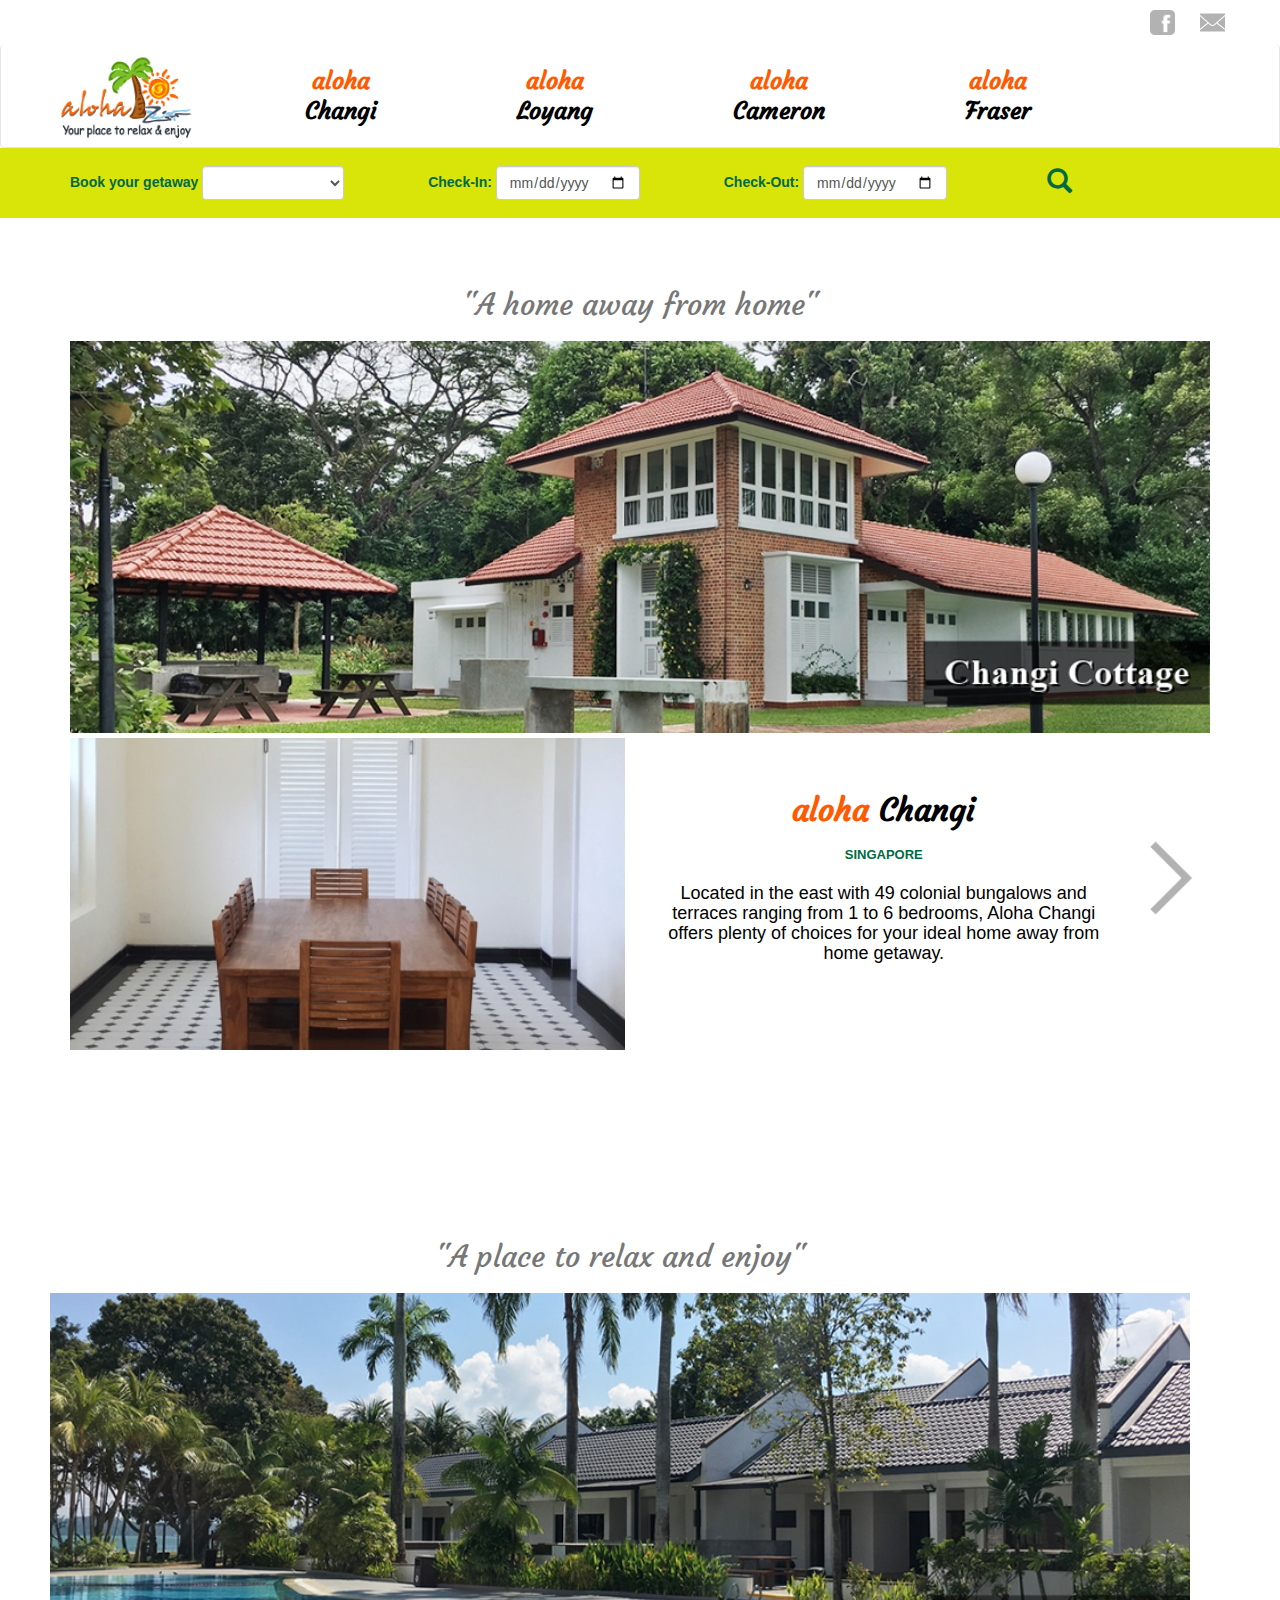
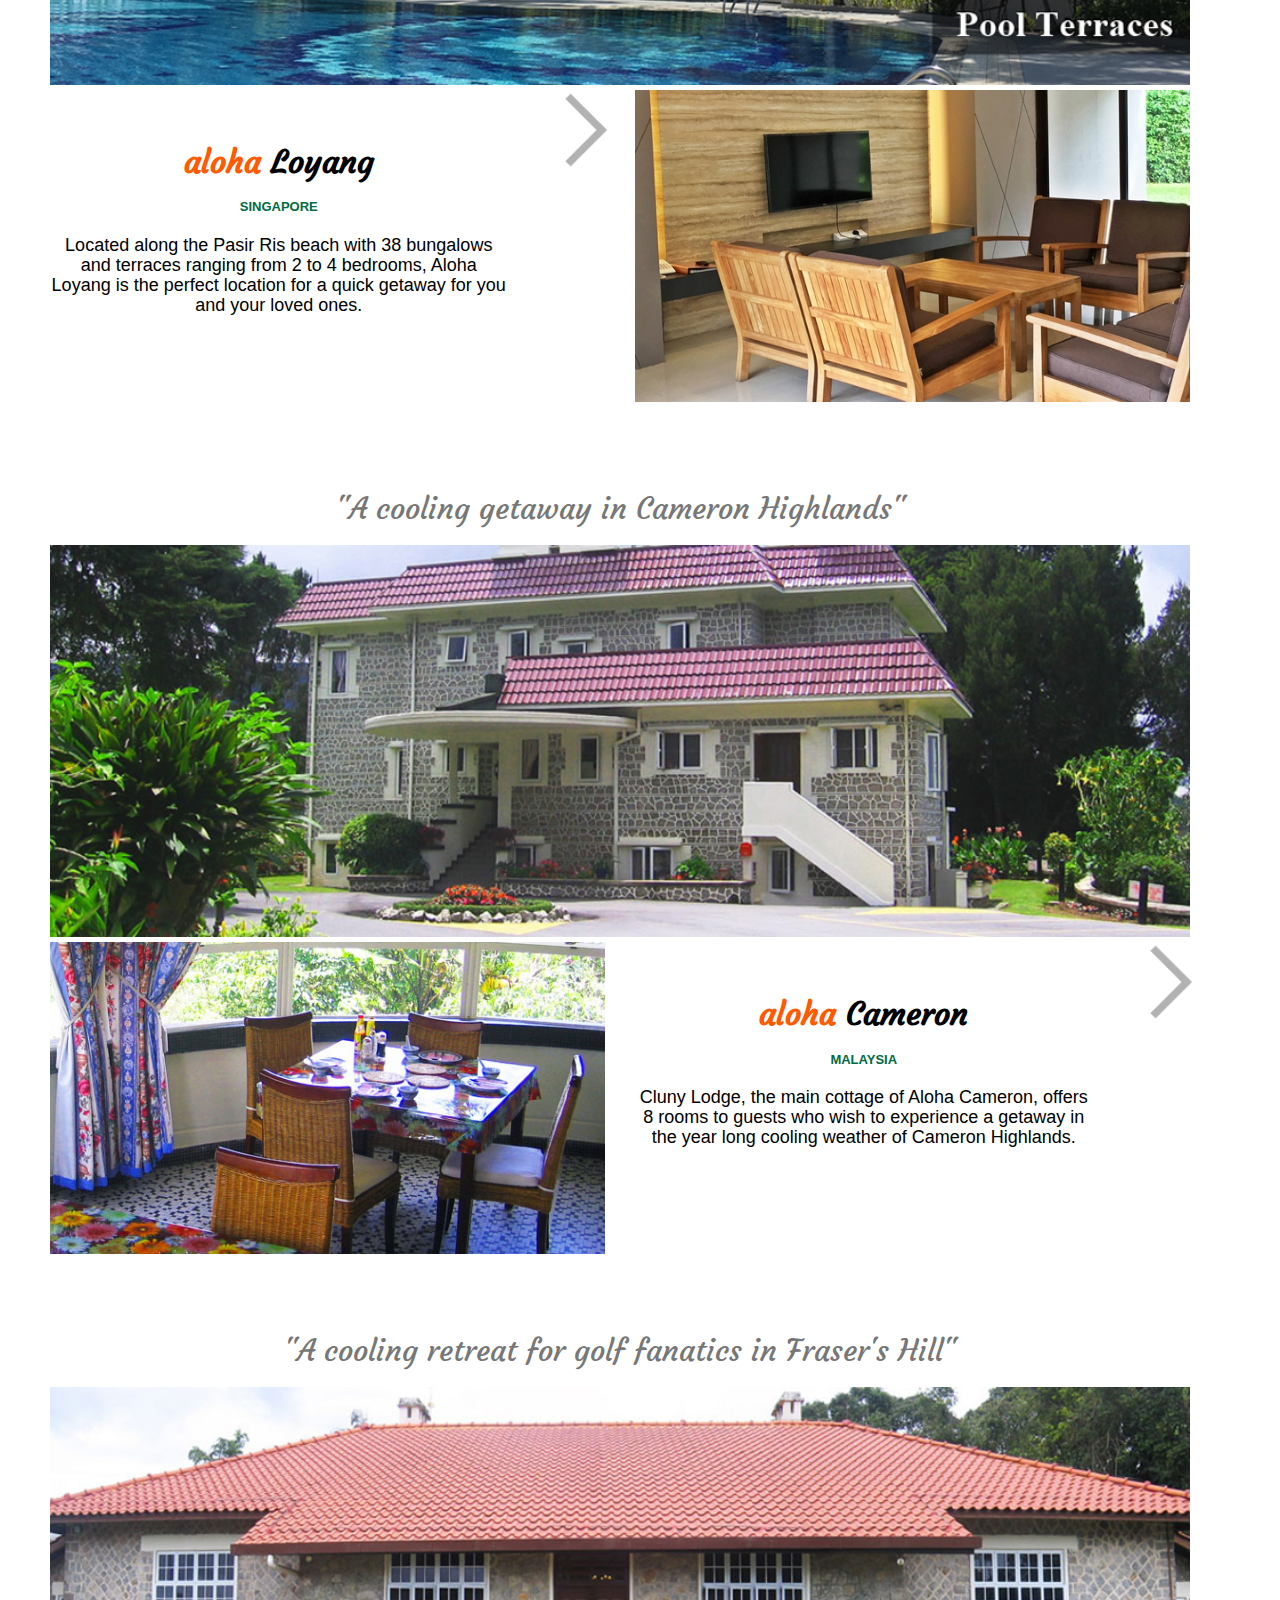
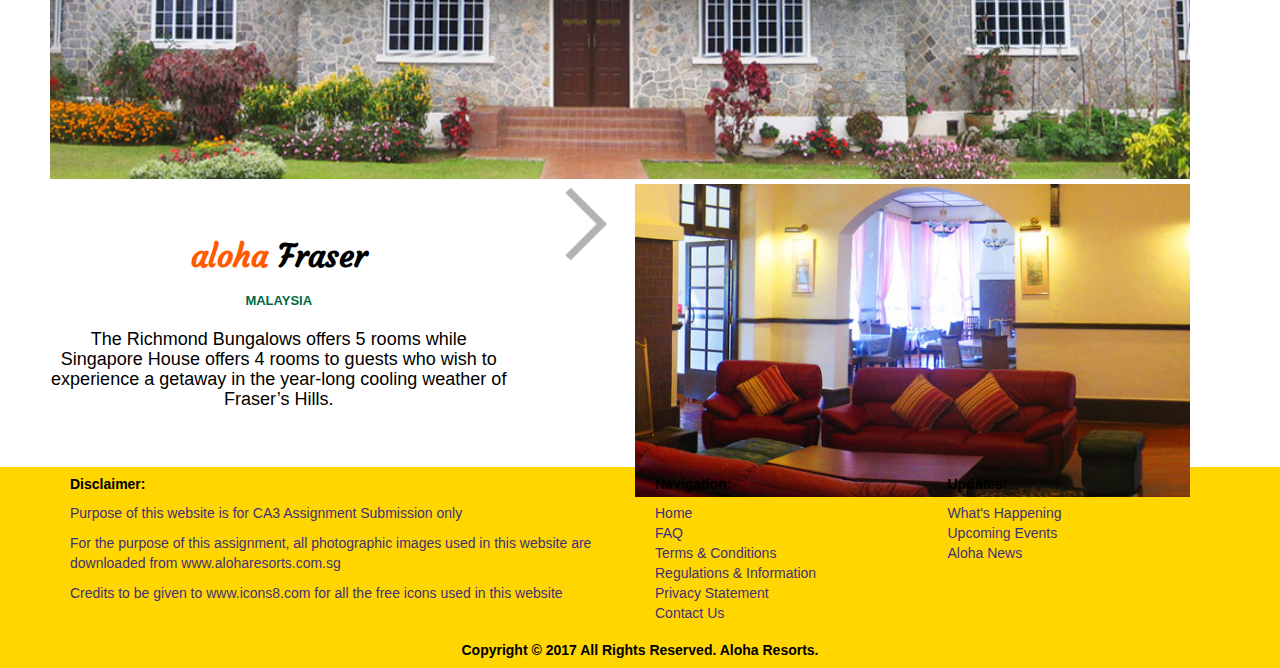
==== index.html @ 64ebc6ac "Initial commit" ====
﻿<!DOCTYPE html>
<html lang="en">
	<head>
    	<meta charset="utf-8">
    	<meta http-equiv="X-UA-Compatible" content="IE=edge">
    	<meta name="viewport" content="width=device-width, initial-scale=1">
    	<!--
    		Author: 	Stephanie Ang
    		Completed:  20 Aug 2017
    		Notes: 		Assignment 3
    	-->
    	<title>aloha...your place to relax &amp; enjoy</title>
    	<!-- Bootstrap CSS -->
    	<link href="bootstrap/css/bootstrap.min.css" rel="stylesheet">
		<!-- Custom CSS -->
    	<link href="includes/css/styles.css" rel="stylesheet">
		<!-- Font Awesome CSS -->
    	<link href="font-awesome/css/font-awesome.min.css" rel="stylesheet">
        <link href="https://fonts.googleapis.com/css?family=Courgette" rel="stylesheet">
        <link rel="shortcut icon" href="images/favicon.png">
        <link rel="apple-touch-icon" href="images/apple-touch-icon.png">
        <link rel="icon" sizes="192x192" href="images/android.png">
 	</head>
 	<body>
        <!-- Social Media Icons on top -->
        <div class="container" id="social-media-icon-top">
           <ul class="navbar-nav navbar-right">
                <li><a href="https://www.facebook.com/pages/Aloha-Loyang-Seaview-Bungalow/203583413002008" target="_blank"><img src="images/Icon-Facebook.png" width="25px" height="auto"></a></li>
                <li><a href="#modial-contact-us" role="button" data-toggle="modal"><img src="images/Icon-Message.png" width="25px" height="auto"></a></li>
            </ul>
        </div>
        <!-- Navigation Bar & Logo -->
        <nav class="navbar navbar-default">
            <div class="container">
                <div class="navbar-header">
                    <button type="button" class="navbar-toggle collapsed" data-toggle="collapse" data-target="#bs-example-navbar-collapse-1" aria-expanded="false">
                    <span class="sr-only">Toggle navigation</span>
                    <span class="icon-bar"></span>
                    <span class="icon-bar"></span>
                    <span class="icon-bar"></span>
                    </button>
                    <a class="navbar-brand" href="#">
                        <img src="images/Logo.png" alt="Logo">
                    </a>
                </div>
                <div class="collapse navbar-collapse" id="bs-example-navbar-collapse-1">
                    <ul class="nav navbar-nav">
                        <li><a href="sub_changi.html"><span>aloha</span><br>Changi</a></li>
                        <li><a href="sub_loyang.html"><span>aloha</span><br>Loyang</a></li>
                        <li><a href="sub_cameron.html"><span>aloha</span><br>Cameron</a></li>
                        <li><a href="sub_fraser.html"><span>aloha</span><br>Fraser</a></li>
                    </ul>
                </div>
            </div>
        </nav>
        <!-- Chalet Booking Panel -->
        <div class="container-fluid" id="booking-panel">
            <div class="container">
                <form class="form-inline">
                    <div class="form-group">
                        <label for="ResortName">Book your getaway</label>
                        <br class="visible-sm">
                        <select class="form-control">
                            <option></option>
                            <option>aloha Changi</option>
                            <option>aloha Loyang</option>
                            <option>aloha Cameron</option>
                            <option>aloha Fraser</option>
                        </select>
                    </div>
                    <div class="form-group">
                        <label for="Check-in">Check-In:</label>
                        <br class="visible-sm">
                        <input type="date" class="form-control" id="Check-In">
                    </div>
                    <div class="form-group">
                        <label for="Check-in">Check-Out:</label>
                        <br class="visible-sm">
                        <input type="date" class="form-control" id="Check-Out">
                    </div>
                    <button type="submit" class="btn btn-default btn-lg">
                        <span class="glyphicon glyphicon-search"></span>
                    </button>
                </form>
            </div>
        </div>
        <!-- Social Media & Phone Icons (Visible on small mobile devices) -->
        <div class="container-fluid visible-xs">
            <ul class="list-unstyled mobile-icons-header-homepage">
                <li><a href="https://www.facebook.com/pages/Aloha-Loyang-Seaview-Bungalow/203583413002008" target="_blank"><img src="images/Icon-Facebook.png" height="50px" width="auto"></a></li>
                <li><a href="#modial-contact-us" role="button" data-toggle="modal"><img src="images/Icon-Message.png" width="50px" height="auto"></a></li>
                <li><a href="#"><img src="images/Icon-Phone.png" height="50px" width="auto"></a></li>
            </ul>
        </div>
        <!-- Social Media & Phone Icons (Visible on tablets, 768px and up) -->
        <div class="container visible-sm">
            <ul class="list-unstyled mobile-icons-header">
                <li><a href="https://www.facebook.com/pages/Aloha-Loyang-Seaview-Bungalow/203583413002008" target="_blank"><img src="images/Icon-Facebook.png" height="35px" width="auto"></a></li>
                <li><a href="#modial-contact-us" role="button" data-toggle="modal"><img src="images/Icon-Message.png" width="35px" height="auto"></a></li>
            </ul>
        </div>
        <!-- Contact Us Form in a "Mondial Window" -->
        <div class="modal fade" id="modial-contact-us" tabindex="-1" role="dialog">
            <div class="modal-dialog" role="document">
                <div class="modal-content">
                    <div class="modal-header">
                        <button type="button" class="close" data-dismiss="modal" aria-label="close"><span aria-hidden="true">&times;</span></button>
                        <h4 class="modal-title">Contact Us</h4>
                    </div>
                    <div class="modal-body">
                         <form class="contact-form" action="results.html">
                            <fieldset class="contactinfo">
                               <label for="nameinput" class="control-label">
                                  Name
                                  <input class="form-control" type="text" name="name" id="nameinput" placeholder="First & Last Name" required>
                               </label><br>
                               <label for="emailinput" class="control-label">
                                  Email
                                  <input class="form-control" type="email" name="email" id="emailinput" placeholder="address@example.com" required>
                               </label><br>
                               <label for="phoneinput" class="control-label">
                                    Phone
                                    <input class="form-control" type="tel" name="phone" id="phoneinput" placeholder="+65-12345678" required>
                               </label><br>
                            </fieldset>
                            <fieldset class="additionalinfo">
                               <label for="other-info" class="control-label">
                                  Message<br>
                                  <textarea class="form-control" name="other-info" id="other-info" rows="5" cols="50" required></textarea>
                               </label>
                            </fieldset>
                            <fieldset class="submitbutton">
                                <button type="submit" class="btn btn-info">Send</button>
                            </fieldset>
                         </form>
                    </div>
                    <hr>
                    <div class="feedback-preview">
                        <div class="row">
                           <div class="col-sm-3">
                              <p>To: </p>
                           </div>
                           <div class="col-sm-9">
                              <p>Aloha Loyang &amp; Resorts Headquarters</p>
                           </div>
                        </div>
                        <div class="row">
                           <div class="col-sm-3">
                              <p>From:</p>
                           </div>
                           <div class="col-sm-9">
                              <p class="feedback-from"></p>
                           </div>
                        </div>
                        <div class="row">
                            <div class="col-sm-3">
                                <p>Email:</p>
                            </div>
                            <div class="col-sm-9">
                                <p class="feedback-email"></p>
                           </div>
                        </div>
                        <div class="row">
                            <div class="col-sm-3">
                                <p>Phone:</p>
                            </div>
                            <div class="col-sm-9">
                                <p class="feedback-phone"></p>
                            </div>
                        </div>
                        <div class="row">
                            <div class="col-sm-3">
                                <p>Message:</p>
                            </div>
                            <div class="col-sm-9">
                                <p class="feedback-content"></p>
                            </div>
                        </div>
                    </div>
                </div>
            </div>
        </div> <!-- end of Contact Us Form in a "Mondial Window" -->
        <!-- Start of Homepage Body -->
        <div class="container Homepage" id="Homepage-Changi">
            <div class="row">
                <div class="col-xs-12">
                    <h2 class="text-center">"A home away from home"</h2>
                </div>
                <div class="col-xs-12">
                    <img src="images/Homepage_ChangiMain.jpg" width="100%" height="auto" alt="Changi Cottage">
                </div>
                <div class="col-xs-6 hidden-xs" id="home-sub-image">
                    <img src="images/Homepage_ChangiSub.jpg" width="100%" height="auto" alt="Changi Cottage dining room">
                </div>
                <div class="col-xs-5 hidden-xs">
                    <h1 class="text-center"><span>aloha</span> Changi</h1>
                    <h4 class="text-center">SINGAPORE</h4>
                    <p class="text-center">Located in the east with 49 colonial bungalows and terraces ranging from 1 to 6 bedrooms, Aloha Changi offers plenty of choices for your ideal home away from home getaway.</p>
                </div>
                <div class="col-xs-10 visible-xs">
                    <h1 class="text-center"><span>aloha</span> Changi</h1>
                    <h4 class="text-center">SINGAPORE</h4>
                    <p class="text-center">Located in the east with 49 colonial bungalows and terraces ranging from 1 to 6 bedrooms, Aloha Changi offers plenty of choices for your ideal home away from home getaway.</p>
                </div>
                <div class="col-xs-1">
                    <a href="sub_changi.html"><img src="images/Icon-Arrow-Right.png">
                </div>
            </div>
        </div>
        <div class="container Homepage" id="Homepage-Loyang">
            <div class="row">
                <div class="col-xs-12">
                    <h2 class="text-center">"A place to relax and enjoy"</h2>
                </div>
                <div class="col-xs-12">
                    <img src="images/Homepage_LoyangMain.jpg" width="100%" height="auto" alt="Pool Terraces">
                </div>
                <div class="col-xs-5 hidden-xs">
                    <h1 class="text-center"><span>aloha</span> Loyang</h1>
                    <h4 class="text-center">SINGAPORE</h4>
                    <p class="text-center">Located along the Pasir Ris beach with 38 bungalows and terraces ranging from 2 to 4 bedrooms, Aloha Loyang is the perfect location for a quick getaway for you and your loved ones.</p>
                </div>
                <div class="col-xs-10 visible-xs">
                    <h1 class="text-center"><span>aloha</span> Loyang</h1>
                    <h4 class="text-center">SINGAPORE</h4>
                    <p class="text-center">Located along the Pasir Ris beach with 38 bungalows and terraces ranging from 2 to 4 bedrooms, Aloha Loyang is the perfect location for a quick getaway for you and your loved ones.</p>
                </div>
                <div class="col-xs-1">
                    <a href="sub_loyang.html"><img src="images/Icon-Arrow-Right.png">
                </div>
                <div class="col-xs-6 hidden-xs" id="home-sub-image">
                    <img src="images/Homepage_LoyangSub.jpg" width="100%" height="auto" alt="Pool Terraces living room">
                </div>
            </div>
        </div>
        <div class="container Homepage" id="Homepage-Cameron">
            <div class="row">
                <div class="col-xs-12">
                    <h2 class="text-center">"A cooling getaway in Cameron Highlands"</h2>
                </div>
                <div class="col-xs-12">
                    <img src="images/Homepage_CameronMain.jpg" width="100%" height="auto" alt="Cluny Lodge">
                </div>
                <div class="col-xs-6 hidden-xs" id="home-sub-image">
                    <img src="images/Homepage_CameronSub.jpg" width="100%" height="auto" alt="Cluny Lodge dining room">
                </div>
                <div class="col-xs-5 hidden-xs">
                    <h1 class="text-center"><span>aloha</span> Cameron</h1>
                    <h4 class="text-center">MALAYSIA</h4>
                    <p class="text-center">Cluny Lodge, the main cottage of Aloha Cameron, offers 8 rooms to guests who wish to experience a getaway in the year long cooling weather of Cameron Highlands.</p>
                </div>
                <div class="col-xs-10 visible-xs">
                    <h1 class="text-center"><span>aloha</span> Cameron</h1>
                    <h4 class="text-center">MALAYSIA</h4>
                    <p class="text-center">Cluny Lodge, the main cottage of Aloha Cameron, offers 8 rooms to guests who wish to experience a getaway in the year long cooling weather of Cameron Highlands.</p>
                </div>
                <div class="col-xs-1">
                    <a href="sub_cameron.html"><img src="images/Icon-Arrow-Right.png">
                </div>
            </div>
        </div>
        <div class="container Homepage" id="Homepage-Fraser">
            <div class="row">
                <div class="col-xs-12">
                    <h2 class="text-center">"A cooling retreat for golf fanatics in Fraser's Hill"</h2>
                </div>
                <div class="col-xs-12">
                    <img src="images/Homepage_FraserMain.jpg" width="100%" height="auto" alt="Singapore House">
                </div>
                <div class="col-xs-5 hidden-xs">
                    <h1 class="text-center"><span>aloha</span> Fraser</h1>
                    <h4 class="text-center">MALAYSIA</h4>
                    <p class="text-center">The Richmond Bungalows offers 5 rooms while Singapore House offers 4 rooms to guests who wish to experience a  getaway in the year-long cooling weather of Fraser’s Hills.</p>
                </div>
                <div class="col-xs-10 visible-xs">
                    <h1 class="text-center"><span>aloha</span> Fraser</h1>
                    <h4 class="text-center">MALAYSIA</h4>
                    <p class="text-center">The Richmond Bungalows offers 5 rooms while Singapore House offers 4 rooms to guests who wish to experience a  getaway in the year-long cooling weather of Fraser’s Hills.</p>
                </div>
                <div class="col-xs-1">
                    <a href="sub_fraser.html"><img src="images/Icon-Arrow-Right.png">
                </div>
                <div class="col-xs-6 hidden-xs" id="home-sub-image">
                    <img src="images/Homepage_FraserSub.jpg" width="100%" height="auto" alt="Singapore House living room">
                </div>
            </div>
        </div><!-- End of Homepage Body -->
        <footer class="container-fluid">
            <div class="container">
                <div class="row">
                    <div class="col-sm-6">
                        <h5>Disclaimer:</h5>
                        <p>Purpose of this website is for CA3 Assignment Submission only</p>
                        <p>For the purpose of this assignment, all photographic images used in this website are downloaded from www.aloharesorts.com.sg</p>
                        <p>Credits to be given to www.icons8.com for all the free icons used in this website</p>
                    </div>
                    <div class="col-sm-3">
                        <h5>Navigation:</h5>
                        <ul class="list-unstyled">
                            <li><a href="#">Home</a></li>
                            <li><a href="#">FAQ</a></li>
                            <li><a href="#">Terms &amp; Conditions</a></li>
                            <li><a href="#">Regulations &amp; Information</a></li>
                            <li><a href="#">Privacy Statement</a></li>
                            <li><a href="#">Contact Us</a></li>
                        </ul>
                    </div>
                    <div class="col-sm-3">
                        <h5>Updates:</h5>
                        <ul class="list-unstyled">
                            <li><a href="#">What's Happening</a></li>
                            <li><a href="#">Upcoming Events</a></li>
                            <li><a href="#">Aloha News</a></li>
                        </ul>
                    </div>
                </div>
                <div class="row" id="copyright">
                    <div class="col-xs-12">
                        <h5>Copyright &copy; 2017 All Rights Reserved. Aloha Resorts.</h5>
                    </div>
                </div>
            </div>
        </footer>
        <!-- jQuery (necessary for Bootstrap's JavaScript plugins) -->
        <script src="https://ajax.googleapis.com/ajax/libs/jquery/1.12.4/jquery.min.js"></script>
        <!-- Include all compiled plugins (below), or include individual files as needed -->
        <script src="bootstrap/js/bootstrap.min.js"></script>
	    <!-- Custom JS -->
	    <script src="includes/js/script.js"></script>
	</body>
</html>
---- includes/css/styles.css ----
/*
   My Custom CSS
   =============

   Author:    Stephanie Ang
   Completed: 20 Aug 2017
   Notes:     Assignment 3
*/


/* --------------------------------------
   Global Styles
   -------------------------------------- */
.alohaLoyang, .alohaChangi, .alohaFraser, .alohaCameron {
    margin: 50px auto;
    font-family: Helvetica, sans-serif;
}
h1 {
    font-family: Courgette, cursive;
    font-weight: bold;
    margin-bottom: 30px;
    font-size: 28px;
}
.circle-arrow-up span {
    font-size: 35px;
    color: #b2b2b2;
    margin: 20px 0 0 20px;
}
.img-with-border {
    border: 1px solid #b2b2b2;
}
#capacity li {
    margin-right: 10px;
}
#capacity i {
    color: #b2b2b2;
}


/* --------------------------------------
   Navbar
   -------------------------------------- */
.navbar {
    background-color: white;
    margin-bottom: 0;
}
.navbar-brand {
    padding: 0;
}
.navbar-brand img {
    height: 50px;
    width: auto;
   }
.navbar-default .navbar-nav li a {
   color: black;
   font-weight: bold;
   font-family: Courgette, cursive;
   text-align: center;
}
.navbar-default .navbar-nav span {
   color: #ff5a00;
}
.navbar-default .navbar-nav .active a {
    background-color: #d9e409;
    border-radius: 10px;
}
#social-media-icon-top {
   display: none;
}

/* Social Media & Phone Icons only visible on small mobile devices */

.visible-xs h1 {
    margin-bottom: 20px;
}
.visible-xs h1 span {
    color: #ff5a00;
}
.mobile-icons-header {
    margin: 0;
    padding: 10px 0 10px;
    border-top: 1px solid #b2b2b2;
    border-bottom: 1px solid #b2b2b2;
}
.mobile-icons-header-homepage {
    margin: 0;
    padding: 10px 0 10px;
    border-bottom: 1px solid #b2b2b2;
}
.mobile-icons-header li, .mobile-icons-header-homepage li  {
    display: inline-block;
    margin-right: 40px;
}


/* --------------------------------------
   Chalet Booking Panel
   -------------------------------------- */
#booking-panel {
    background-color: #d9e409;
    padding: 10px 0 10px 0;
    color: #006a44;
}
.form-inline button {
    background-color: #d9e409;
    border: none;
    color: #006a44;
}
.form-inline span {
    font-size: 25px;
}

/* --------------------------------------
   Page Navigation Panel with Icons
   -------------------------------------- */
.nav-pills a {
    margin: 10px 10px 0 0;
    font-family: Courgette, cursive;
    color: #777;
}

/* --------------------------------------
   Homepage
   -------------------------------------- */
.Homepage h1 {
    margin-top: 40px;
    margin-bottom: 20px;
    font-size: 32px;
    color: black;
}
.Homepage span {
    color: #ff5a00;
}
.Homepage h2 {
    margin-bottom: 20px;
    font-family: Courgette, cursive;
    color: #777;
}
.Homepage h4 {
    margin-bottom: 20px;
    font-weight: bold;
    color: #006a44;
}
.Homepage p {
    font-size: 18px;
    color: black;
}
.Homepage a {
    position: relative;
    top: 80px;
    right: 5px;
}
.Homepage .col-xs-1 img {
    height: 70px;
    width: auto;
}
#home-sub-image img {
    border-top: 5px solid white;
}
#Homepage-Changi {
    margin-top: 50px;
}
#Homepage-Loyang, #Homepage-Cameron {
    margin-top: 70px;
}
#Homepage-Fraser {
    margin-top: 60px;
    margin-bottom: 70px;
}

/* --------------------------------------
   Accordion (Accomodation Section)
   -------------------------------------- */
#accordion, #cluny-lodge {
    margin-top: 50px;
}
#accordion li, #cluny-lodge li {
    padding-bottom: 5px;
}
#accordion img, #cluny-lodge img, .carousel {
    margin-bottom: 20px;
}
#accordion h2, #cluny-lodge h2 {
    font-family: Courgette, cursive;
    color: #777;
    text-align: center;
    float: left;
}
#accordion h4, #cluny-lodge h4 {
    font-weight: bold;
    color: #006a44;
}
#accordion .panel-heading, #cluny-lodge .panel-heading {
    background-color: #d9e409;
}
.price-tag {
    margin-top: 10px;
    text-align: center;
    float: right;
}
.price-tag li {
    font-size: 30px;
    font-weight: bold;
    display: inline-block;
}
.price-tag li span {
    font-size: 20px;
    font-weight: bold;
}
.price-tag img {
    vertical-align: bottom;
}
.price-tag a {
    font-size: 20px;
    font-weight: bold;
    background-color: #d9e409;
}
#arrow-menu-up span {
    color: #b2b2b2;
    font-size: 30px;
    margin-top: 20px;
}

/* --------------------------------------
   Carousel
   -------------------------------------- */

/* --------------------------------------
  Modal Form & Validation
  -------------------------------------- */
.feedback-preview .col-sm-3 p {
    margin-left: 15px;
    font-weight: bold;
}
.feedback-preview .col-sm-9 p {
    margin-left: 15px;
}
.feedback-preview, .submitbutton {
    display: none;
}
.show {
    display: block;
}

/* --------------------------------------
   Facilities Section
   -------------------------------------- */
#resort-facilities {
    margin-bottom: 40px;
}
#facilities {
    margin-top: 50px;
}
#facilities h4 {
    font-family: Courgette, cursive;
    font-weight: bold;
    margin-top: 25px;
}

/* --------------------------------------
   Resort Map, Location & Shuttlebus Section
   -------------------------------------- */
#resort-map {
    margin-top: 50px;
}
#resort-location {
    margin-top: 50px;
}
#shuttle-bus {
    margin-top: 50px;
}
.alohaFraser h6, .alohaCameron h6 {
    font-size: 15px;
    text-decoration: underline;
    margin-top: 20px;
}

/* --------------------------------------
   Footer
   -------------------------------------- */
footer {
    background-color: #ffd600;
}
footer h5 {
    color: black;
    font-weight: bold;
}
footer p, footer a {
    color: #3F3075;
}
#copyright {
    text-align: center;
}
#resort-location h3 {
    margin: 20px 0 20px 5px;
    font-weight: bold;
    font-size: 20px;
}
#resort-location h4 {
    margin: 25px 0 25px 5px;
    font-weight: bold;
}
#resort-location p {
    margin-left: 5px;
}

/* --------------------------------------
   Media Queries
   -------------------------------------- */

/* Extra small devices (phones, less than 768px) */
/* No media query since this is the default in Bootstrap */

/* Small devices (tablets, 768px and up) */
@media (min-width: 768px) {
    /*  Navigation Bar & Logo  */
    .navbar {
        margin-top: 10px;
        border-top: none;
    }
    .navbar-brand img {
        height: 80px;
        width: auto;
        margin-right: 25px;
    }
   .navbar-default .navbar-nav li a {
        margin: 6px 25px;
        font-size: 20px;
        line-height: 25px;
        display: inline-block;
    }
    /* Chalet Booking Panel */
    .form-inline div {
        margin-right: 40px;
    }
    /* Social Media Icons on top */
    .mobile-icons-header {
        padding: 10px 0 0 0;
        border-top: none;
        border-bottom: none;
    }
    /* Homepage */
    .Homepage h1 {
        margin-top: 30px;
        margin-bottom: 10px;
        font-size: 25px;
    }
    .Homepage h2 {
        font-size: 26px;
    }
    .Homepage h4 {
        font-size: 13px;
        margin-bottom: 10px;
    }
    .Homepage p {
        line-height: 20px;
        font-size: 15px;
    }
    .Homepage a {
        top: 80px;
        right: 20px;
    }
    .Homepage .col-xs-1 img {
        height: 55px;
        width: auto;
    }
    #Homepage-Changi {
        margin-top: 20px;
    }
    /* Accordion */
    #accordion h2 {
        float: none;
    }
    .price-tag {
        margin-top: 80px;
        float: none;
    }
    .circle-arrow-up span {
        font-size: 50px;
        margin: 30px 0 0 20px;
    }
    #resort-location h3 {
        margin-top: 10px;
    }
    #resort-location iframe {
        width: 100%;
        height: 450px;
    }
}


/* Medium devices (desktops, 992px and up) */
@media (min-width: 992px) {
    /*  Navigation Bar & Logo  */
    .navbar {
        border-top: none;
    }
    .navbar-brand img {
        height: 100px;
        width: auto;
        margin-right: 40px;
    }
   .navbar-default .navbar-nav li a {
        font-size: 24px;
        line-height: 30px;
        margin: 6px 30px;
    }
    /* Social Media Icons on top */
    #social-media-icon-top {
        display: block;
    }
    #social-media-icon-top ul {
        list-style-type: none;
    }
    #social-media-icon-top li {
        padding: 10px 0 0 25px;
    }
    /* Chalet Booking Panel */
    .form-inline div {
        margin-right: 30px;
    }
    /* Homepage */
    .Homepage h1 {
        margin-top: 40px;
        margin-bottom: 20px;
        font-size: 32px;
    }
    .Homepage h2 {
        font-size: 30px;
    }
    .Homepage h4 {
        margin-bottom: 20px;
    }
    .Homepage p {
        font-size: 18px;
    }
    .Homepage a {
        top: 100px;
        right: 20px;
    }
    .Homepage .col-xs-1 img {
        height: 70px;
        width: auto;
    }
    #Homepage-Changi {
        margin-top: 50px;
    }
    /* Accordion */
    .price-tag {
        margin-top: 140px;
    }


/* Large devices (large desktops, 1200px and up) */
@media (min-width: 1200px) {
    .navbar-default .navbar-nav li a {
         margin: 6px 55px;
     }
     .form-inline div {
        margin-right: 80px;
     }
     .Homepage h1 {
     margin-top: 60px;
    }
    .Homepage .col-xs-1 img {
        height: 90px;
        width: auto;
    }
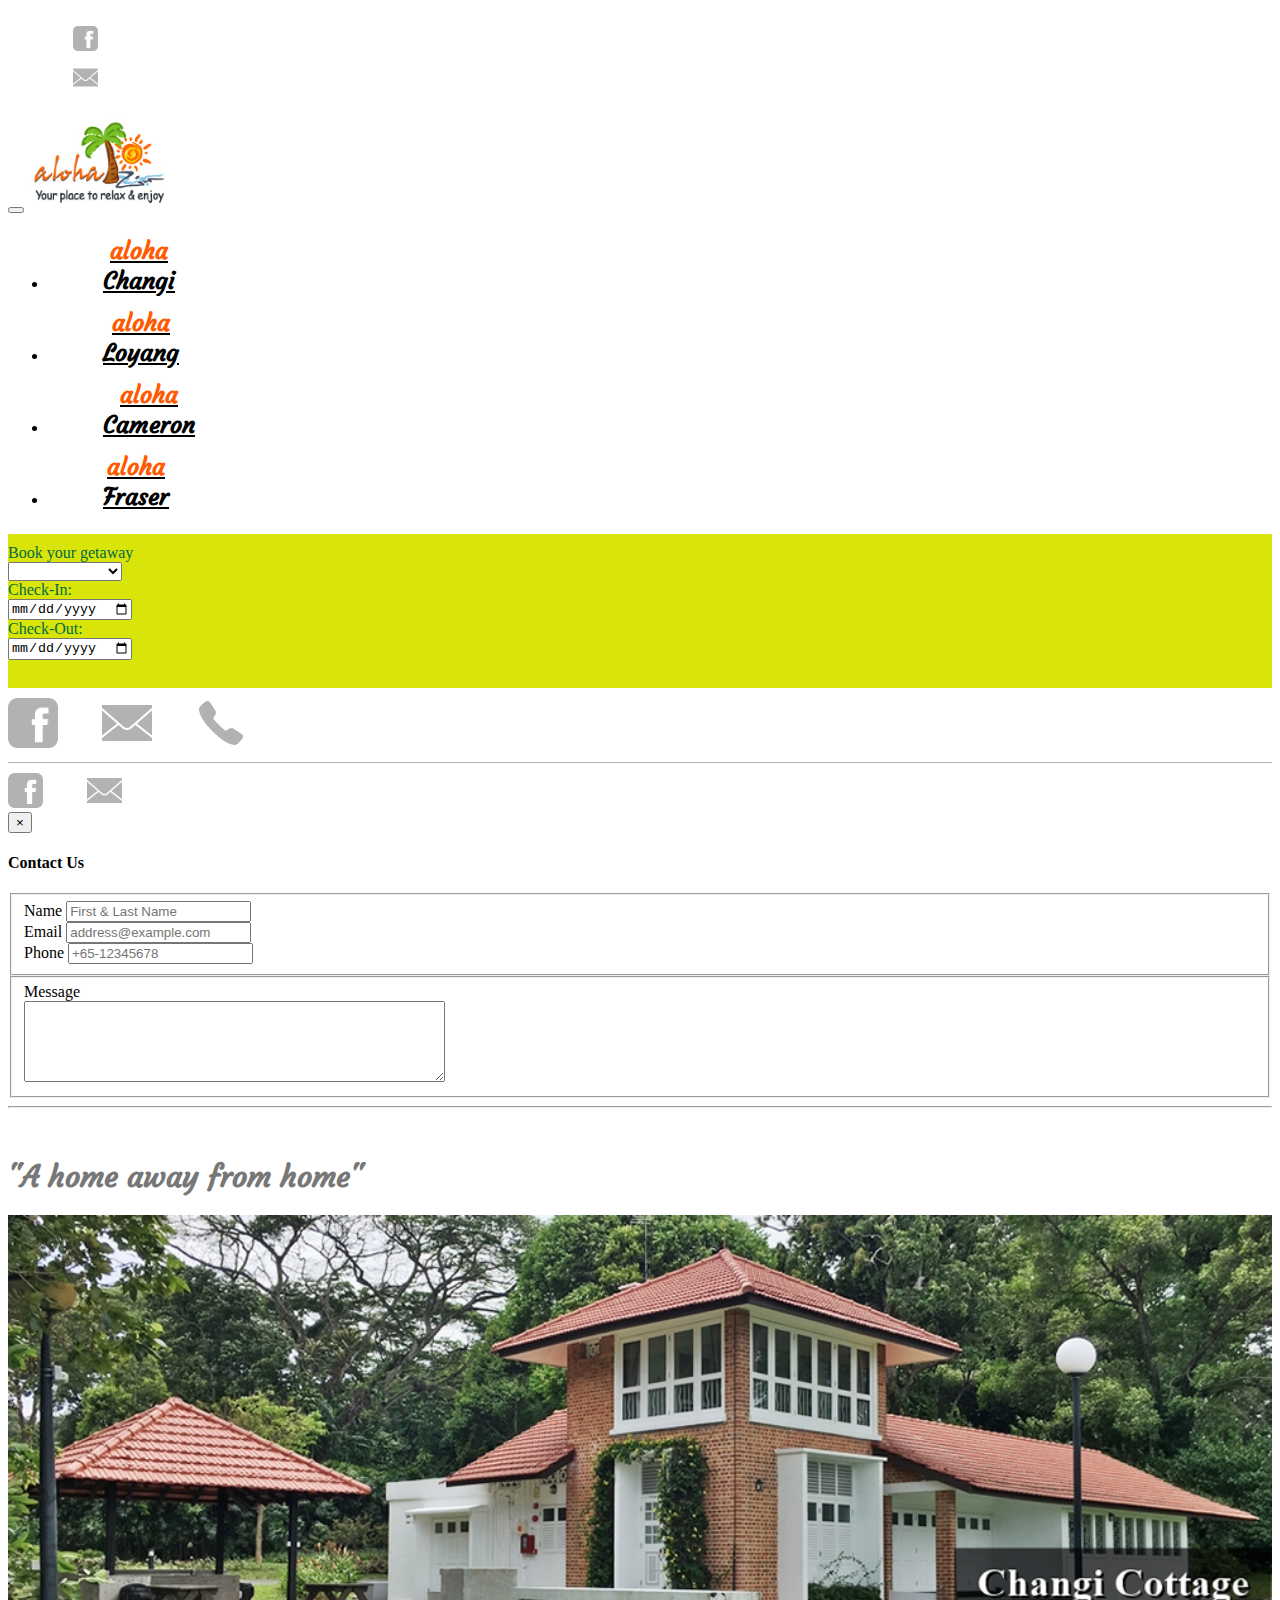
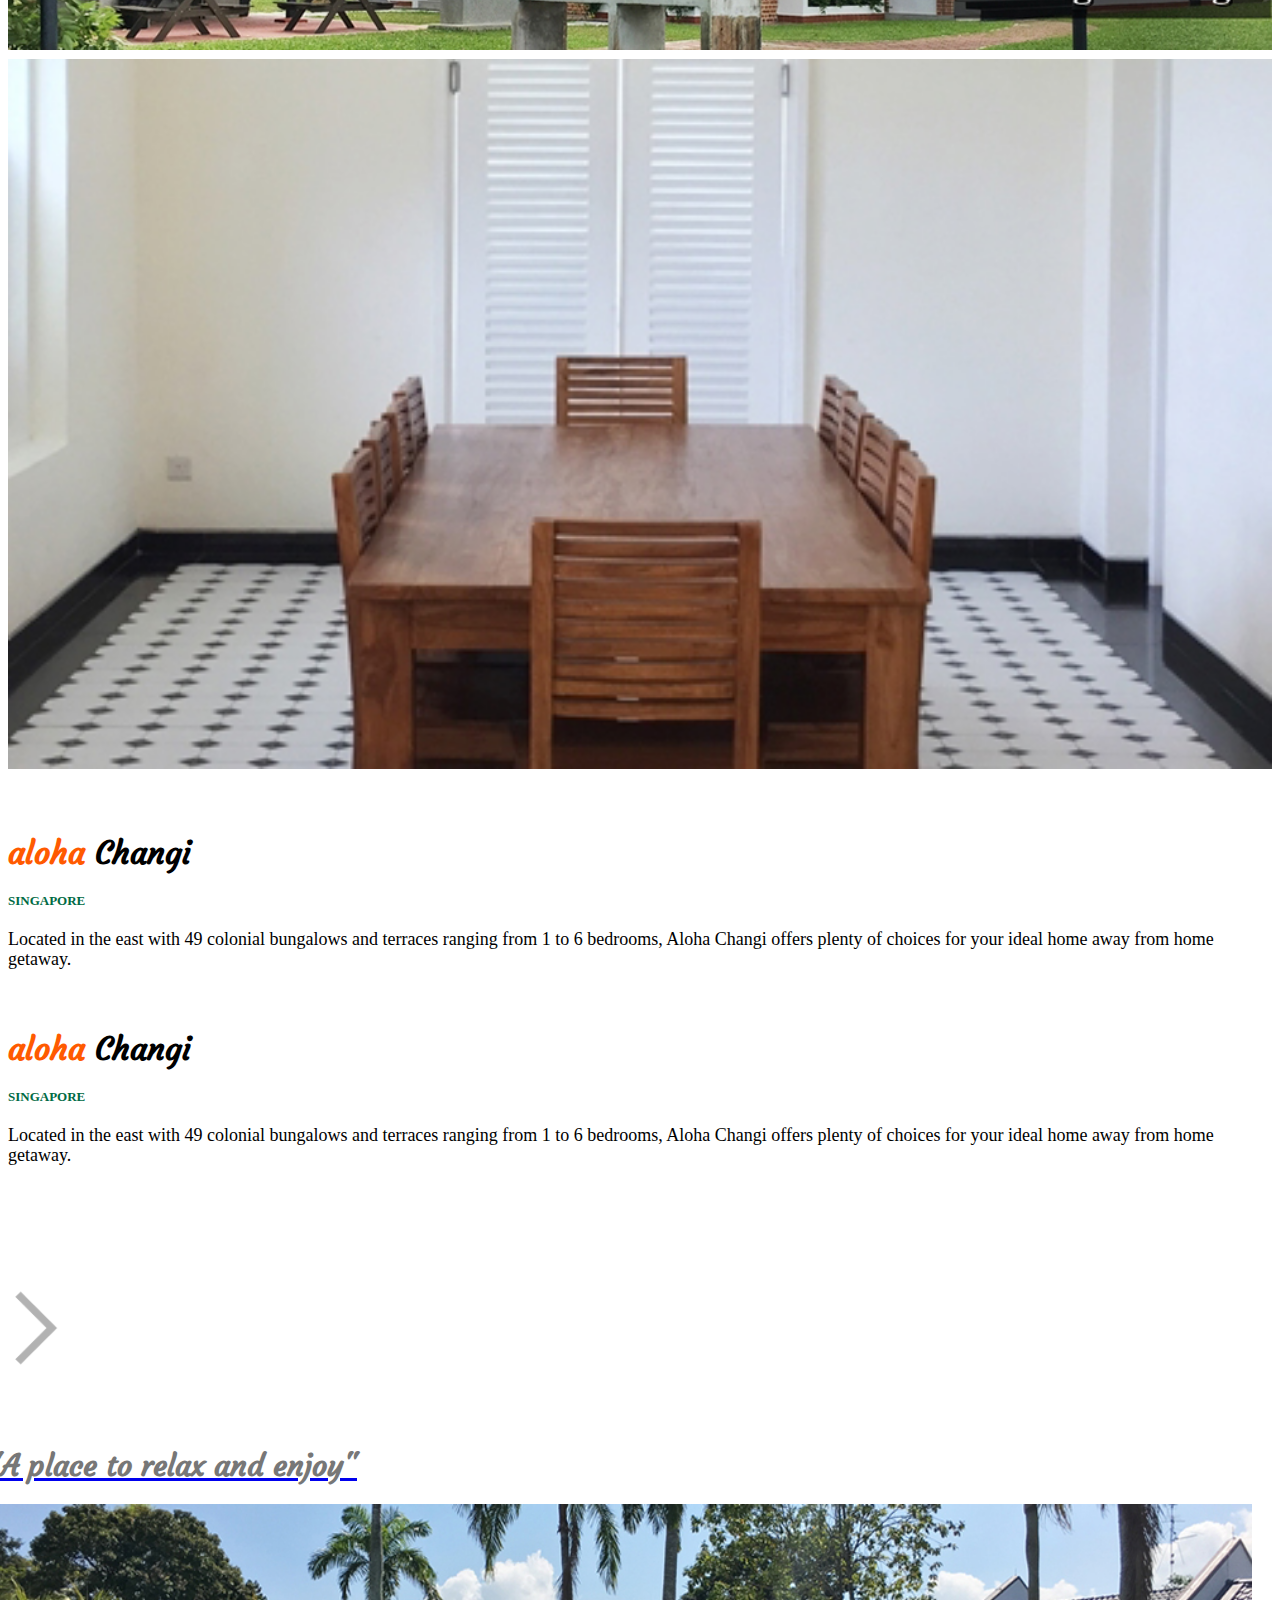
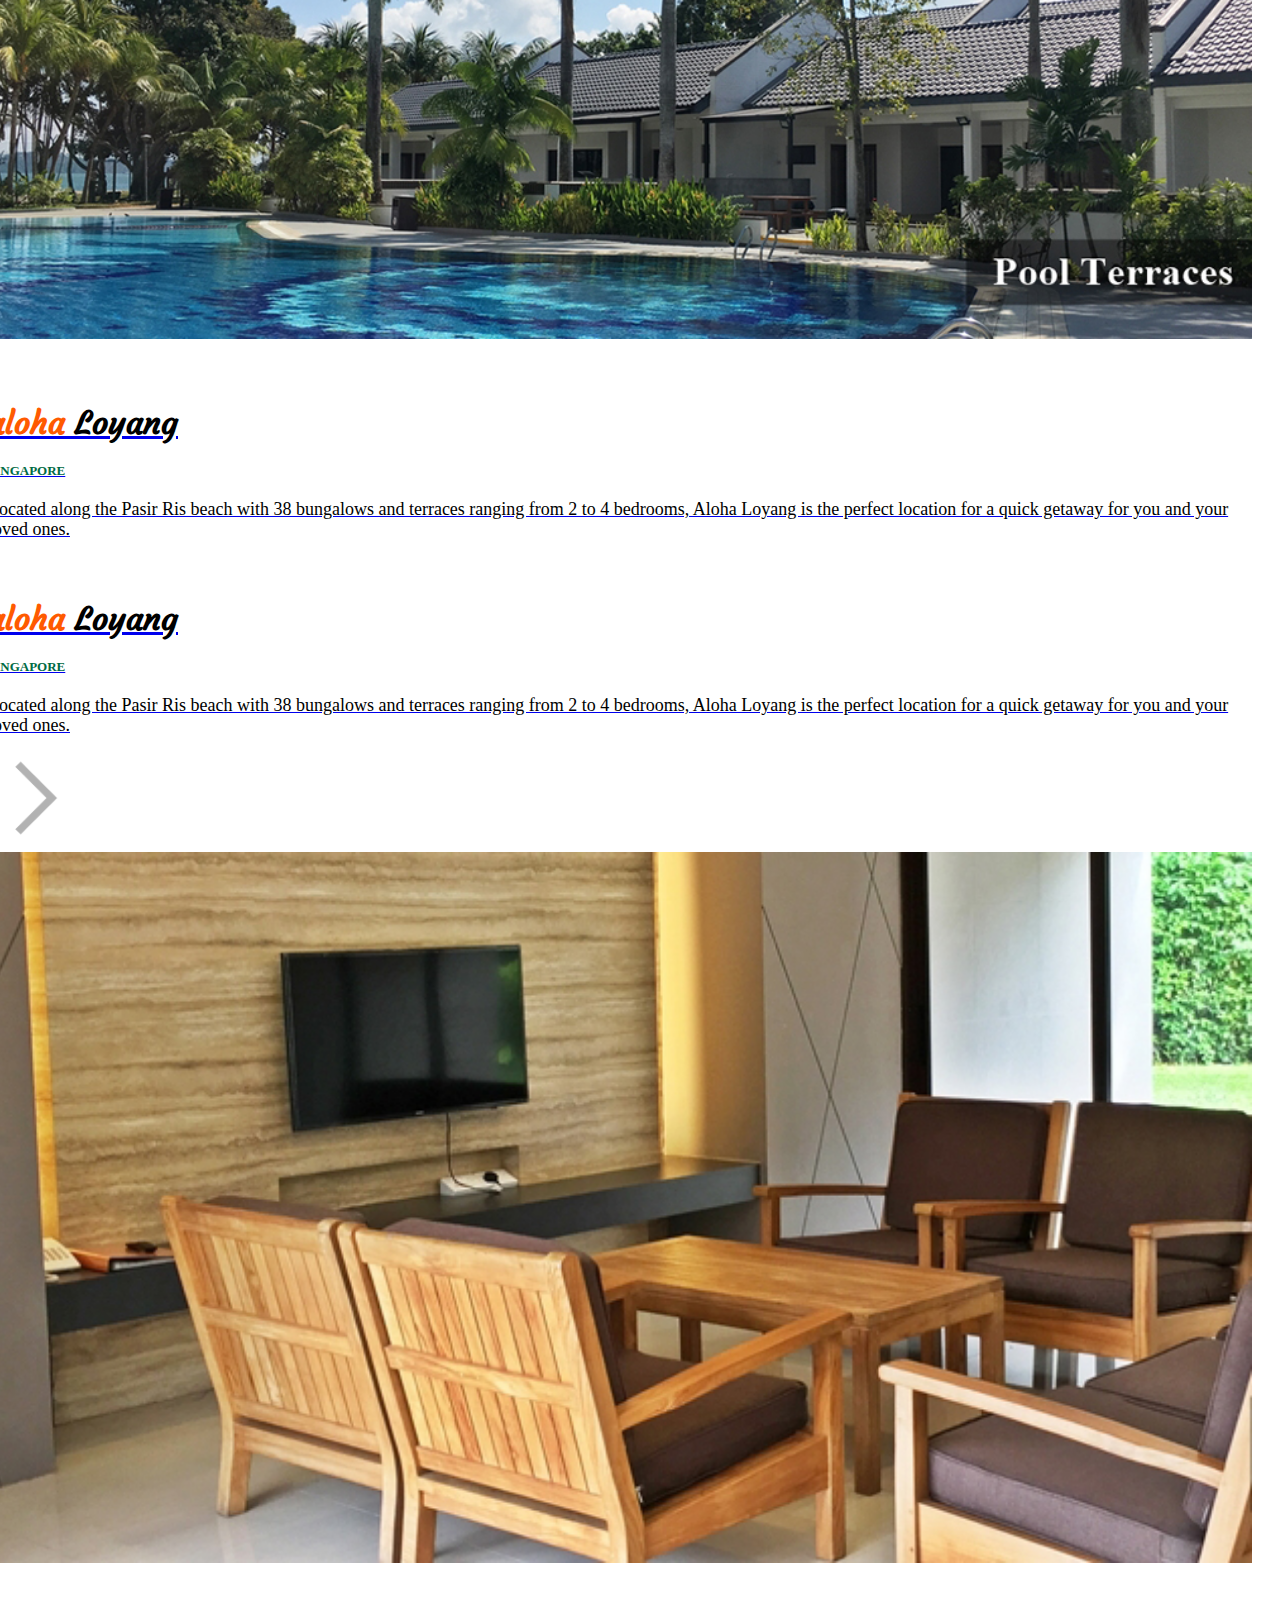
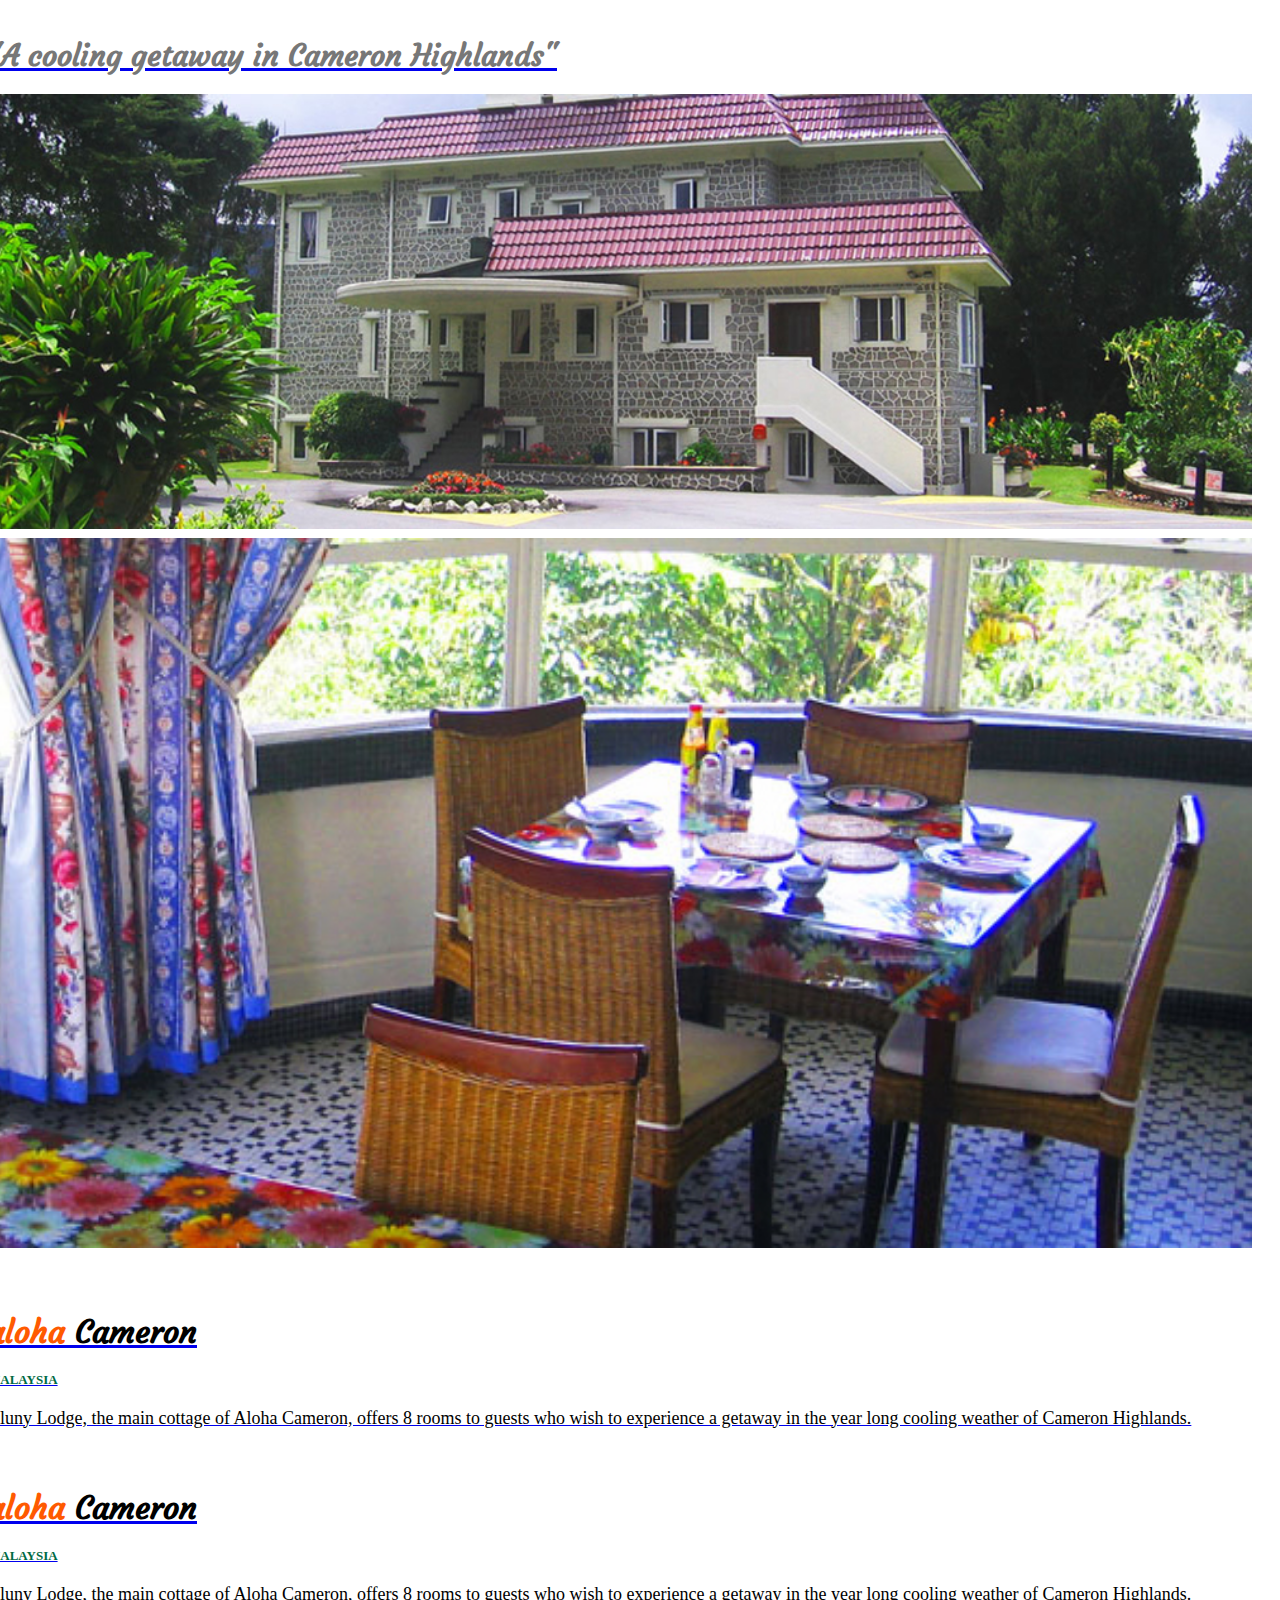
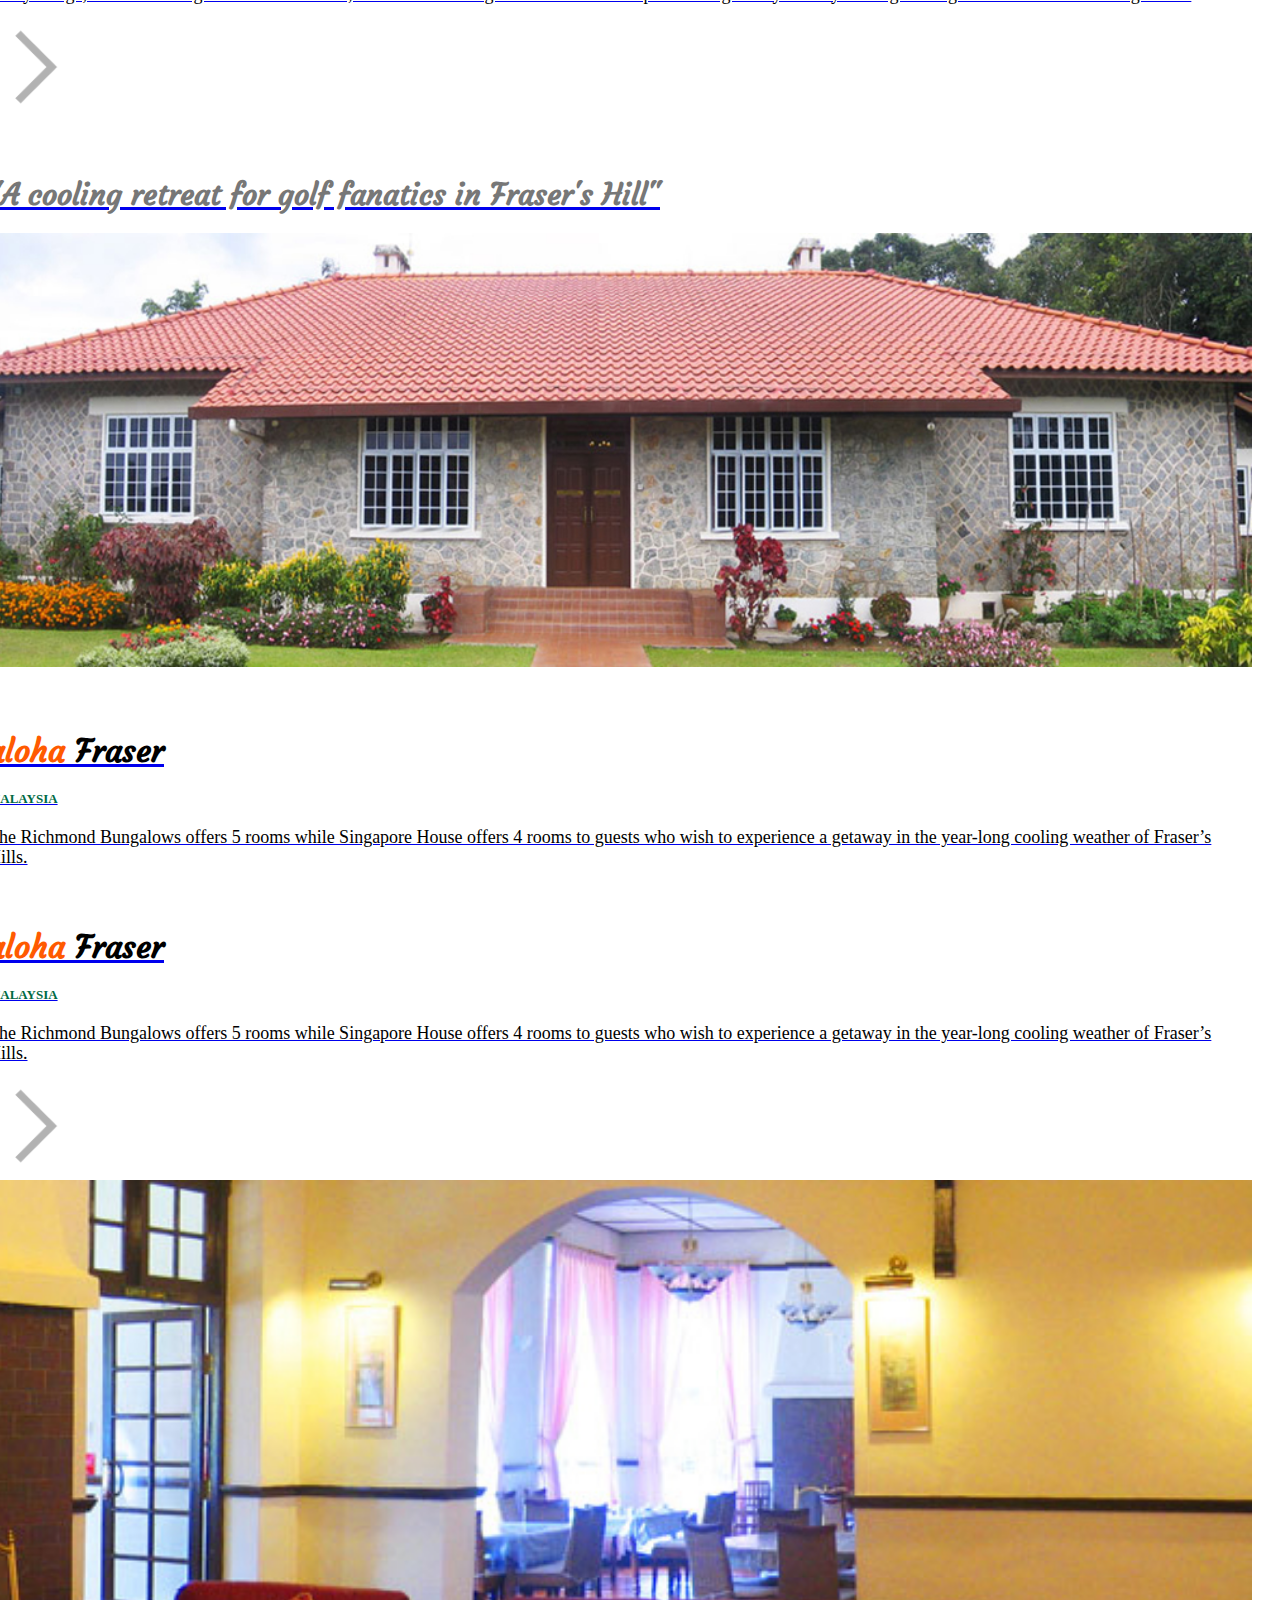
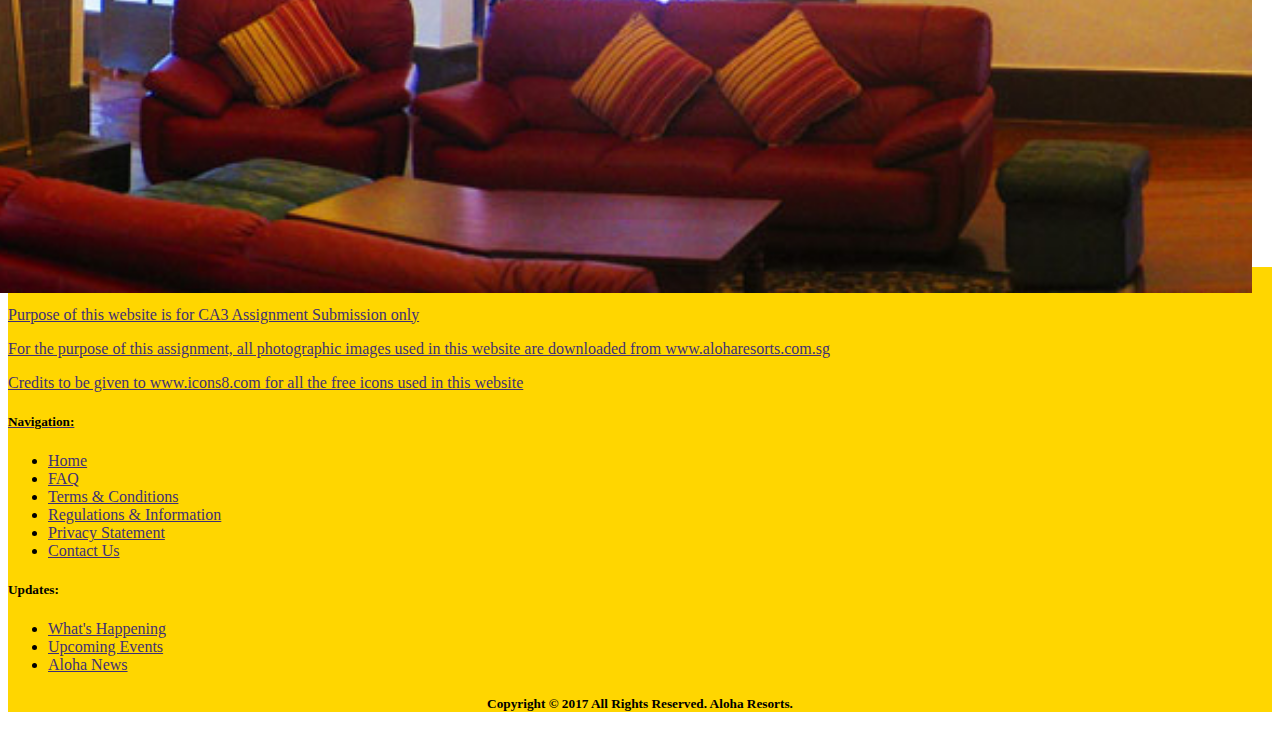
==== commit 693cd182: "Update index.html" ====
--- a/index.html
+++ b/index.html
@@ -11,7 +11,7 @@
     	-->
     	<title>aloha...your place to relax &amp; enjoy</title>
     	<!-- Bootstrap CSS -->
-    	<link href="bootstrap/css/bootstrap.min.css" rel="stylesheet">
+    	<link href="https://bootstrap/css/bootstrap.min.css" rel="stylesheet">
 		<!-- Custom CSS -->
     	<link href="includes/css/styles.css" rel="stylesheet">
 		<!-- Font Awesome CSS -->
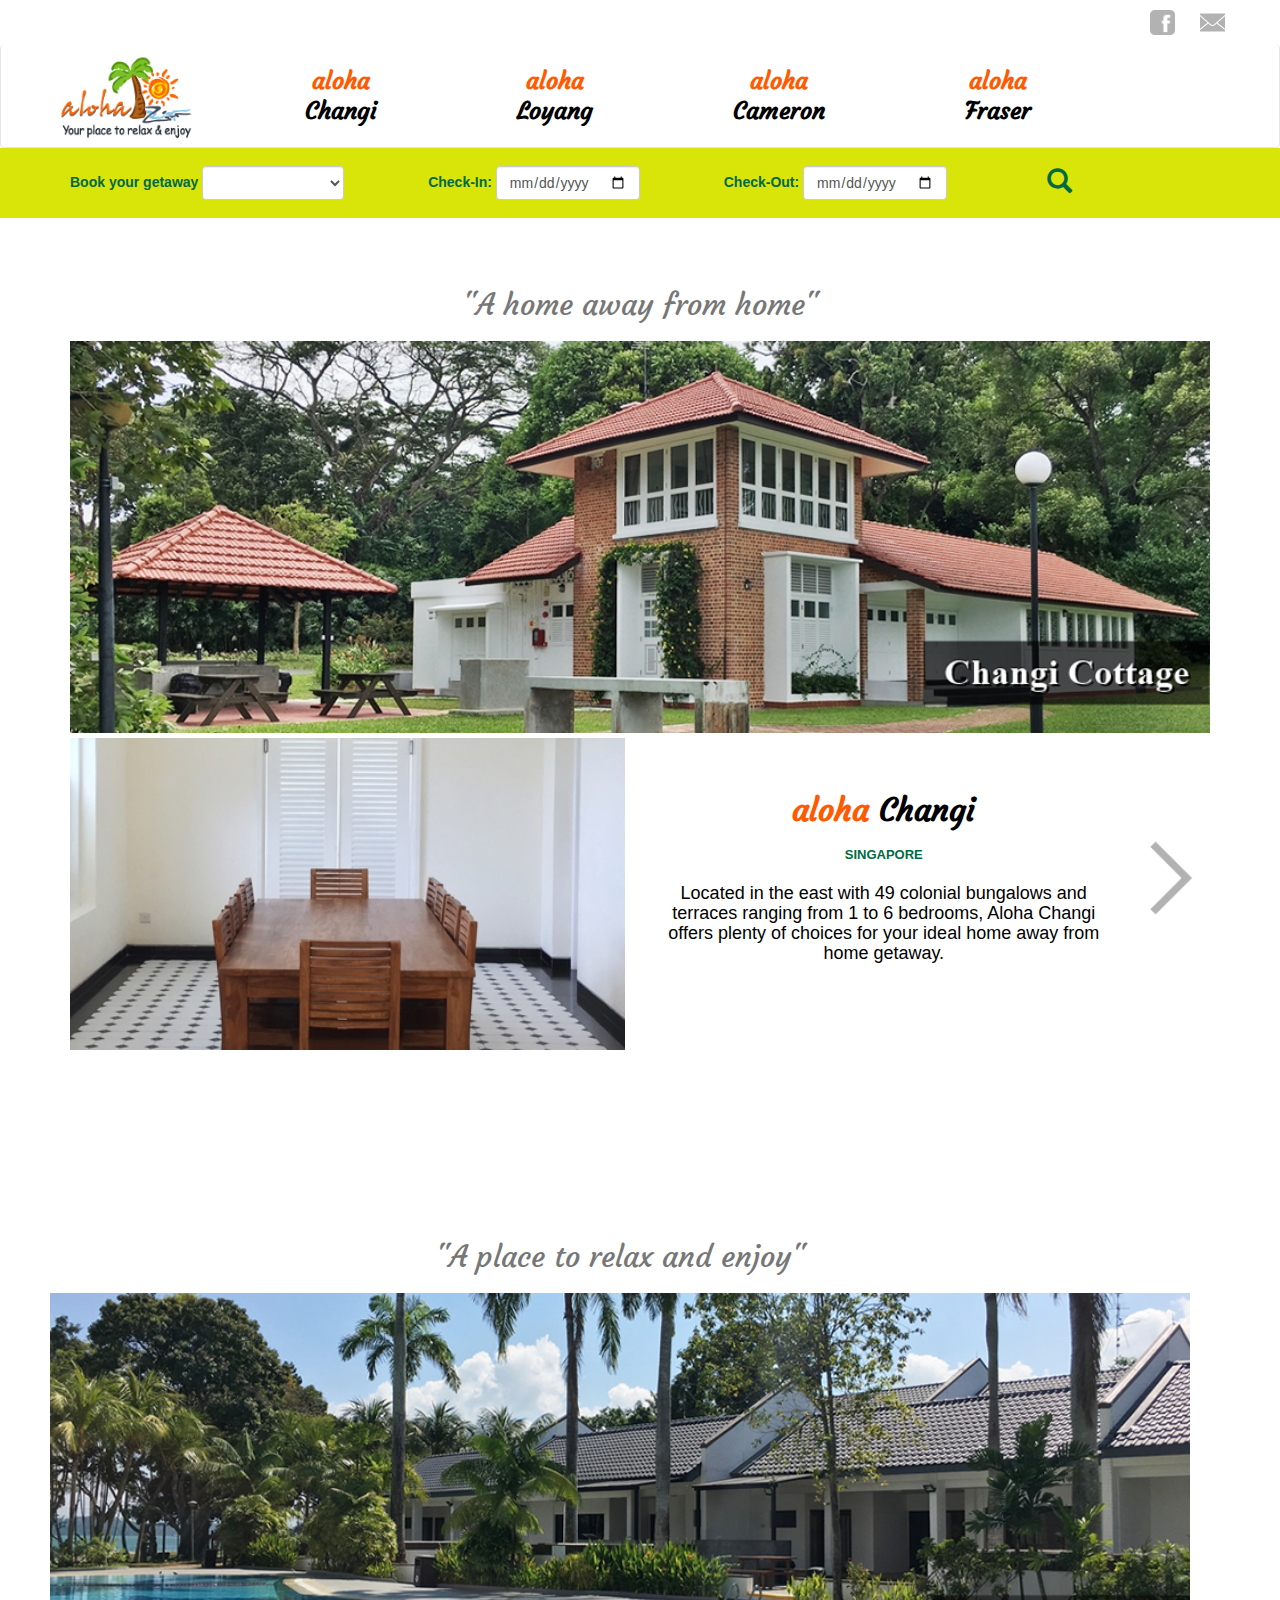
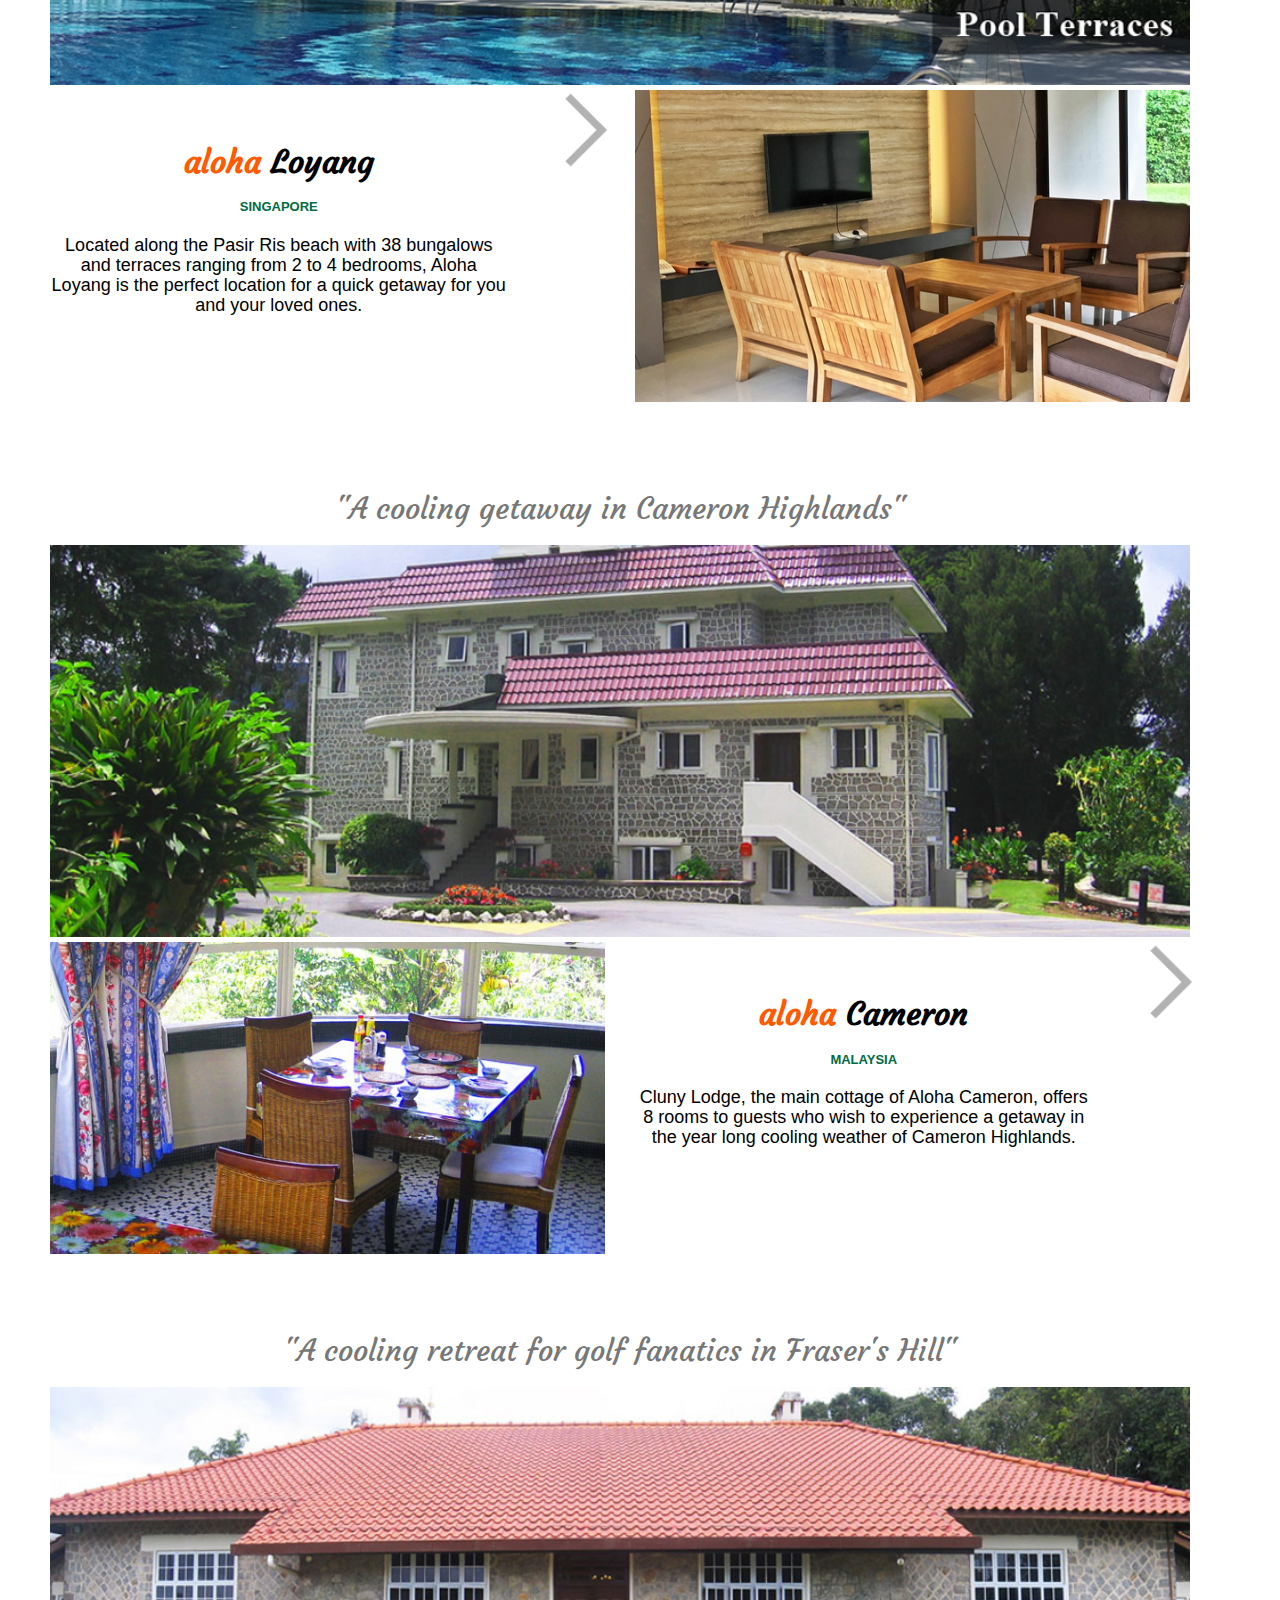
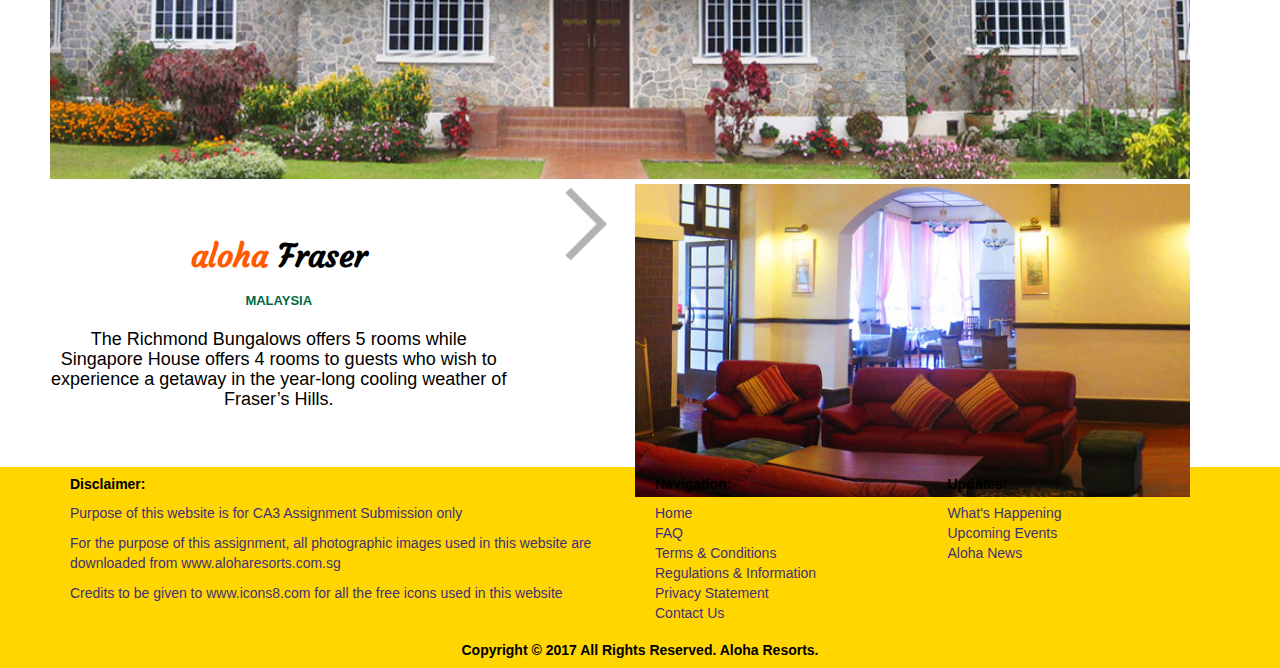
==== commit 4ae9a8d3: "Update index.html" ====
--- a/index.html
+++ b/index.html
@@ -11,7 +11,7 @@
     	-->
     	<title>aloha...your place to relax &amp; enjoy</title>
     	<!-- Bootstrap CSS -->
-    	<link href="https://bootstrap/css/bootstrap.min.css" rel="stylesheet">
+    	<link href="bootstrap/css/bootstrap.min.css" rel="stylesheet">
 		<!-- Custom CSS -->
     	<link href="includes/css/styles.css" rel="stylesheet">
 		<!-- Font Awesome CSS -->
